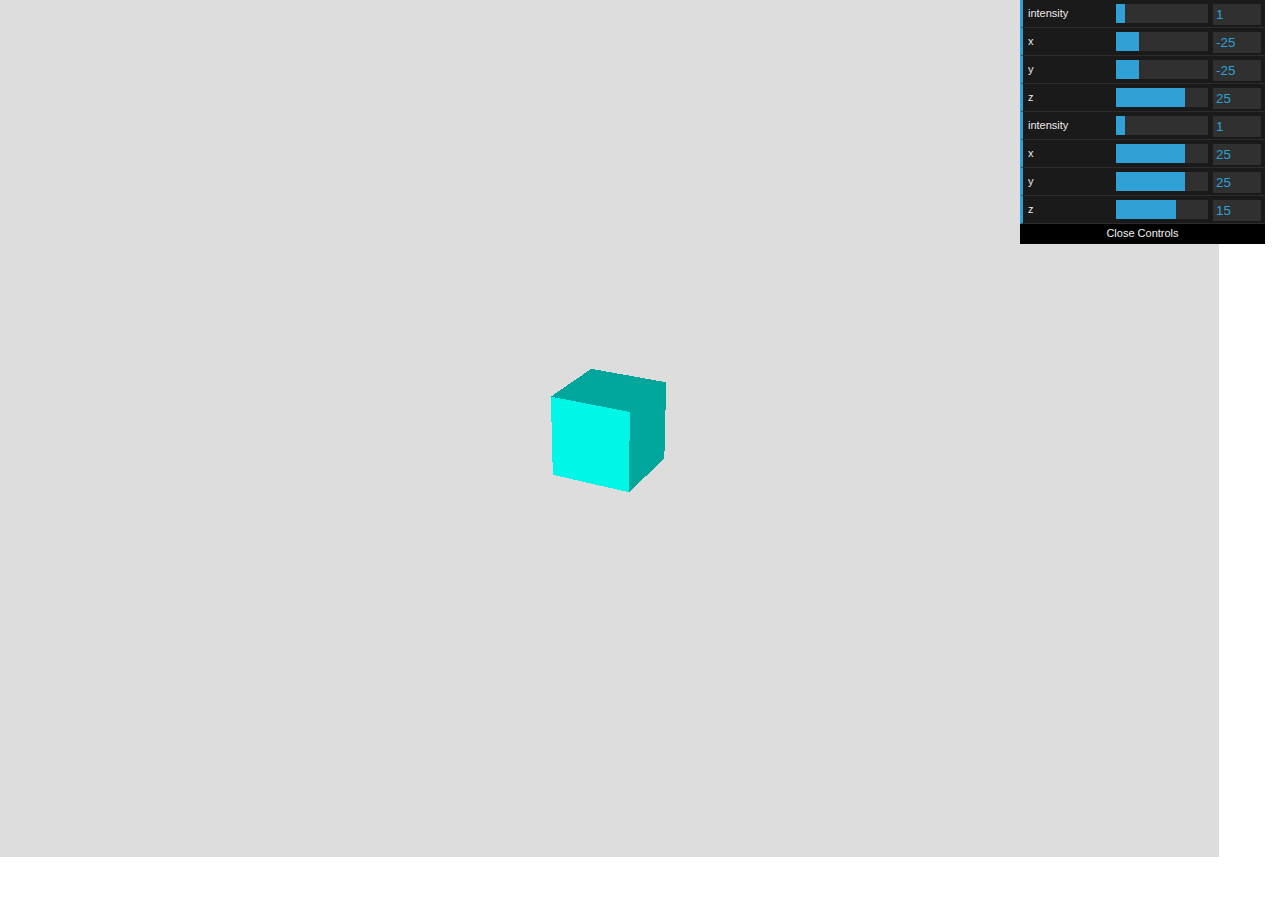
==== 3DModel.html @ e8be2b3e "Working on 3D Enviroment, add .obj files from different websites" ====
<!DOCTYPE html>
<html lang="en">
<head>
	<meta charset="UTF-8" />
	<meta name="viewport" content="width=device-width, initial-scale=1.0" />
	<link rel="stylesheet" href="CSS/styles.css" />
	<title>3DEnvironment</title>
</head>
<body>
	<div id="3DModel"></div>
	<script src="/lib/Tween.min.js"></script>
	<script src="/lib/perlin.js"></script>
	<script src="/lib/dat.gui.min.js"></script>
	<script src="/lib/three.js"></script>
	<script src="/lib/OBJLoader.js"></script>
	<script src="/lib/OrbitControls.js"></script>
	<script src="/3DmodelLoader.js"></script>
</body>
</html>
---- CSS/styles.css ----
html, body {
  margin: 0;
  padding: 0;
  overflow: hidden;
}
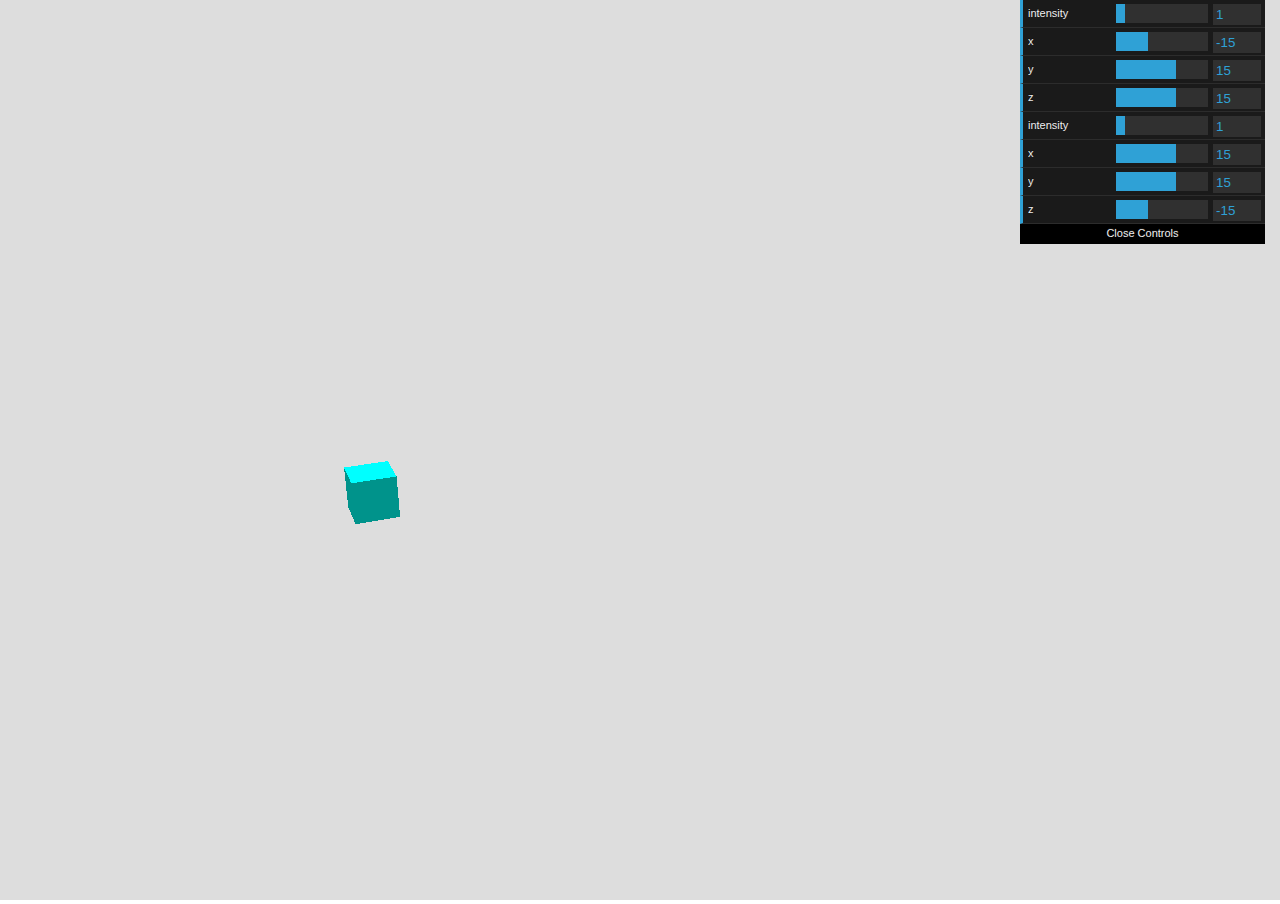
==== commit 05199d98: "Add physicalMaterial" ====
--- a/3DModel.html
+++ b/3DModel.html
@@ -7,8 +7,10 @@
 	<title>3DEnvironment</title>
 </head>
 <body>
-	<div id="3DModel"></div>
-	<script src="/lib/Tween.min.js"></script>
+	<div id="page">
+		<div id="model3D"></div>
+	</div>
+	<!-- <script src="/lib/Tween.min.js"></script> -->
 	<script src="/lib/perlin.js"></script>
 	<script src="/lib/dat.gui.min.js"></script>
 	<script src="/lib/three.js"></script>
--- a/CSS/styles.css
+++ b/CSS/styles.css
@@ -1,6 +1,9 @@
+/* *{
+  border: 1px solid red;
+} */
 
 html, body {
   margin: 0;
   padding: 0;
   overflow: hidden;
-}
+}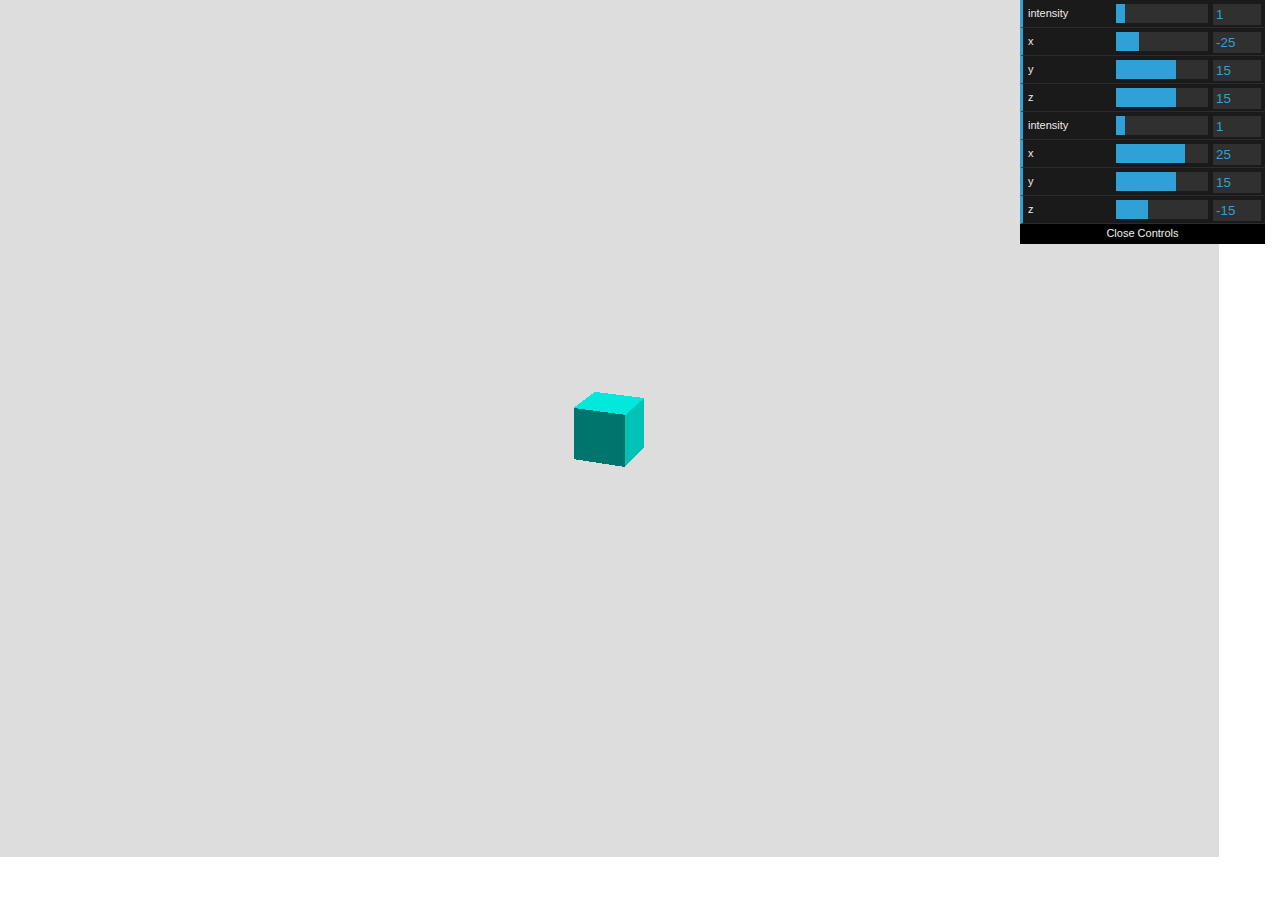
==== commit 6bac7368: "Working on mtlLoaders to load textures" ====
--- a/3DModel.html
+++ b/3DModel.html
@@ -7,7 +7,7 @@
 	<title>3DEnvironment</title>
 </head>
 <body>
-	<div id="page">
+	<div id="page"></div>
 		<div id="model3D"></div>
 	</div>
 	<!-- <script src="/lib/Tween.min.js"></script> -->
@@ -15,6 +15,7 @@
 	<script src="/lib/dat.gui.min.js"></script>
 	<script src="/lib/three.js"></script>
 	<script src="/lib/OBJLoader.js"></script>
+	<script src="/lib/MTLLoader.js"></script>
 	<script src="/lib/OrbitControls.js"></script>
 	<script src="/3DmodelLoader.js"></script>
 </body>
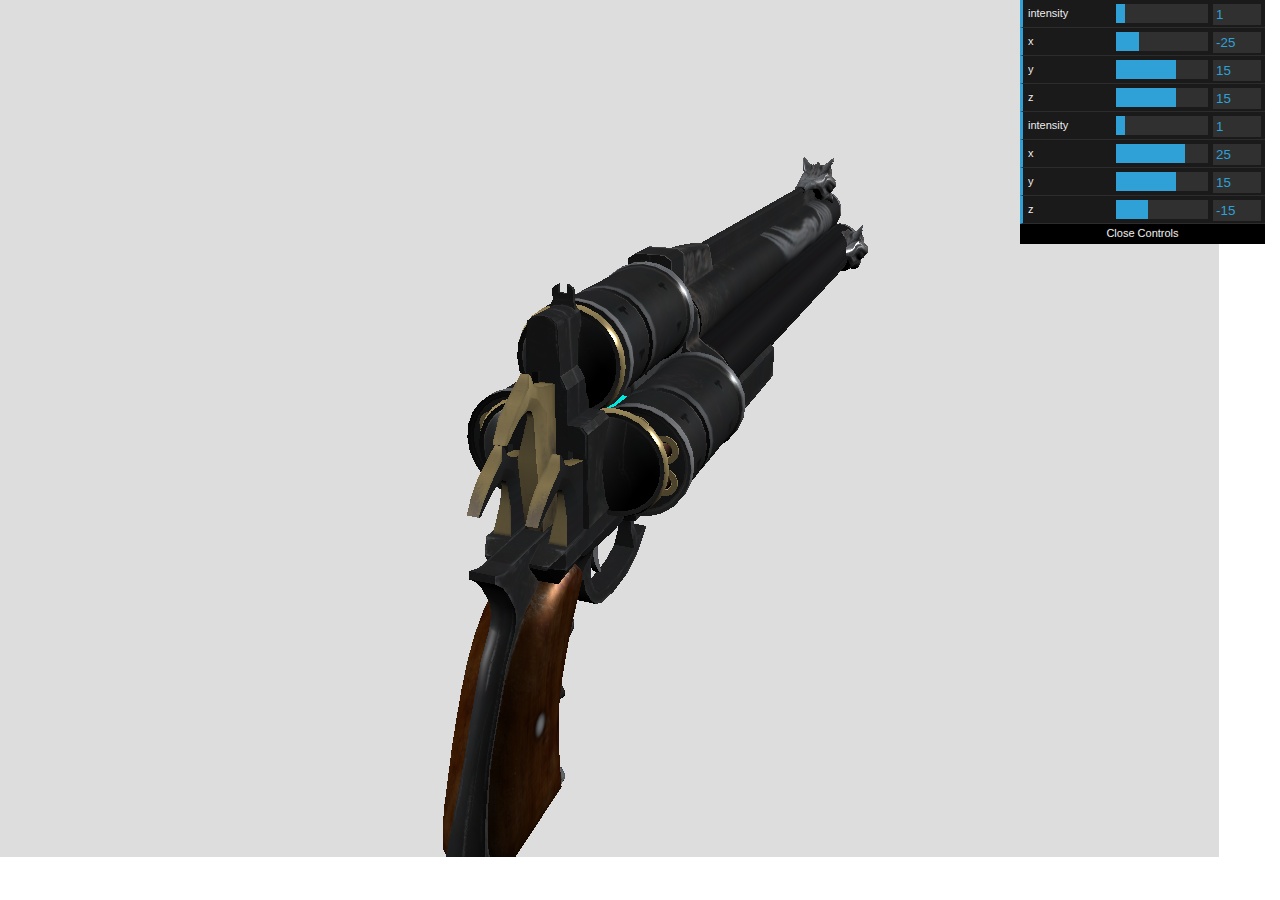
==== commit 34dc6814: "Add multiple working MTL and OBJ renders" ====
--- a/3DModel.html
+++ b/3DModel.html
@@ -14,9 +14,18 @@
 	<script src="/lib/perlin.js"></script>
 	<script src="/lib/dat.gui.min.js"></script>
 	<script src="/lib/three.js"></script>
+	<script src="/lib/DDSLoader.js"></script>
 	<script src="/lib/OBJLoader.js"></script>
 	<script src="/lib/MTLLoader.js"></script>
 	<script src="/lib/OrbitControls.js"></script>
-	<script src="/3DmodelLoader.js"></script>
+
+	<!-- Test Files -->
+	<script src="/cerberusMLTandOBJLoad.js"></script>
+	<!-- <script src="/male02MTLandOBJLoad.js"></script> -->
+	<!-- <script src="/female02MTLandOBJLoad.js"></script> -->
+	<!-- <script src="/carMTLandOBJLoad.js"></script> -->
+	<!-- <script src="/shipMTLandOBJLoader.js"></script> -->
+	<!-- <script src="/skelyMTLandOBJLoader.js"></script> -->
+
 </body>
 </html>